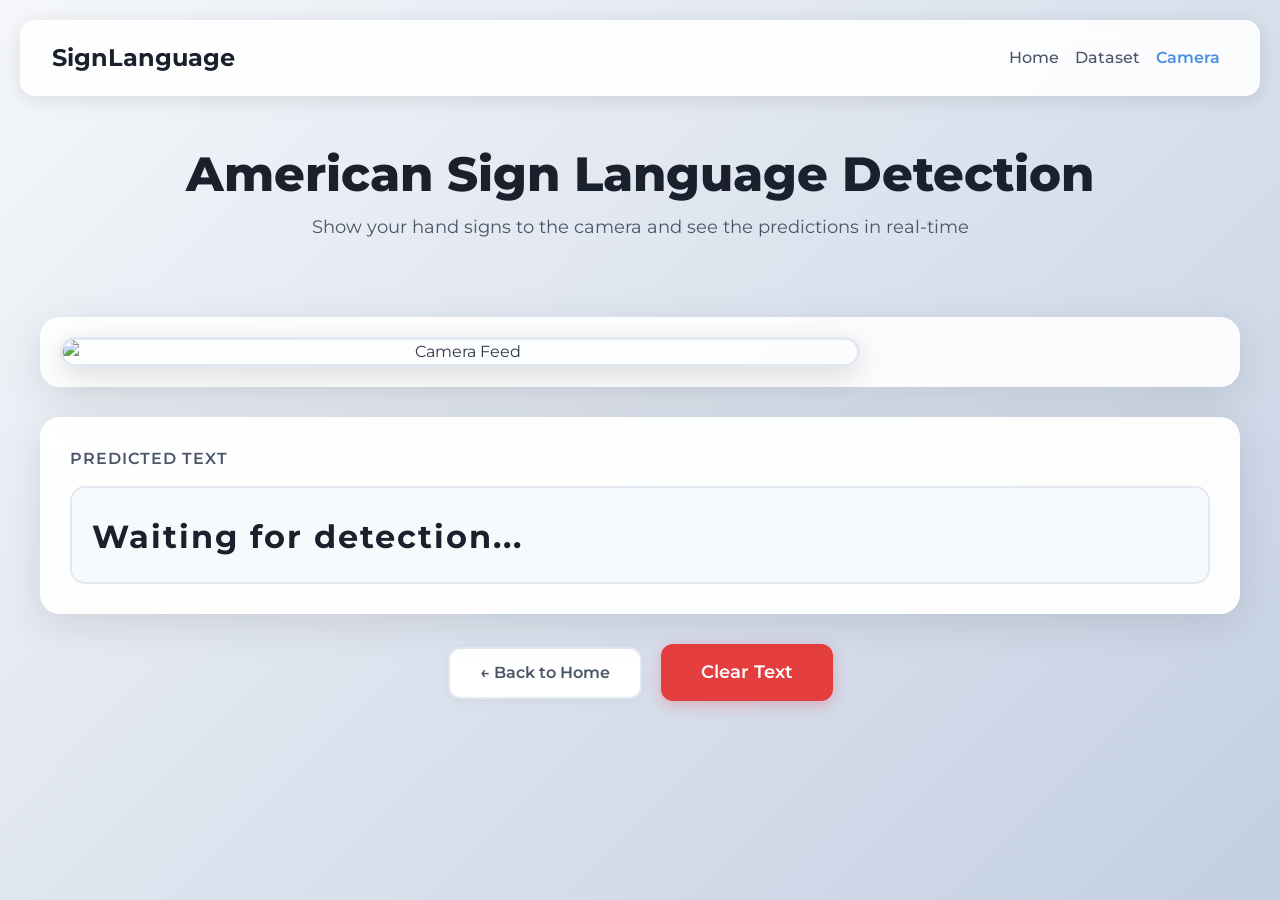
==== templates/camera.html @ 35fbe23a "Initial commit" ====
<!DOCTYPE html>
<html lang="en">
<head>
    <meta charset="UTF-8">
    <meta name="viewport" content="width=device-width, initial-scale=1.0">
    <title>ASL Prediction - Camera</title>
    <link rel="preconnect" href="https://fonts.googleapis.com">
    <link rel="preconnect" href="https://fonts.gstatic.com" crossorigin>
    <link href="https://fonts.googleapis.com/css2?family=Montserrat:ital,wght@0,100..900;1,100..900&display=swap" rel="stylesheet">
    <link href="https://cdn.jsdelivr.net/npm/bootstrap@5.3.3/dist/css/bootstrap.min.css" rel="stylesheet" integrity="sha384-QWTKZyjpPEjISv5WaRU9OFeRpok6YctnYmDr5pNlyT2bRjXh0JMhjY6hW+ALEwIH" crossorigin="anonymous">
    <style>
        * {
            margin: 0;
            padding: 0;
            box-sizing: border-box;
        }

        body {
            font-family: 'Montserrat', sans-serif;
            background: linear-gradient(135deg, #f5f7fa 0%, #c3cfe2 100%);
            min-height: 100vh;
            padding: 20px;
            color: #2d3748;
        }

        .navbar {
            background: rgba(255, 255, 255, 0.9);
            backdrop-filter: blur(10px);
            border-radius: 15px;
            margin-bottom: 30px;
            padding: 15px 20px;
            box-shadow: 0 4px 20px rgba(0, 0, 0, 0.1);
        }

        .navbar-brand {
            font-weight: 700;
            font-size: 24px;
            color: #1a202c !important;
        }

        .navbar-toggler {
            border: 2px solid #e2e8f0;
        }

        .navbar-toggler-icon {
            background-image: url("data:image/svg+xml,%3csvg xmlns='http://www.w3.org/2000/svg' viewBox='0 0 30 30'%3e%3cpath stroke='rgba%2842, 55, 72, 1%29' stroke-linecap='round' stroke-miterlimit='10' stroke-width='2' d='M4 7h22M4 15h22M4 23h22'/%3e%3c/svg%3e");
        }

        .nav-link {
            color: #4a5568 !important;
            font-weight: 500;
            transition: all 0.3s ease;
        }

        .nav-link:hover {
            color: #2d3748 !important;
            transform: translateY(-1px);
        }

        .nav-link.active {
            color: #4a90e2 !important;
            font-weight: 600;
        }

        .container-main {
            max-width: 1200px;
            margin: 0 auto;
        }

        .page-title {
            text-align: center;
            margin-bottom: 40px;
            padding: 20px;
        }

        .page-title h1 {
            font-size: 48px;
            font-weight: 800;
            color: #1a202c;
            margin-bottom: 10px;
        }

        .page-title p {
            font-size: 18px;
            color: #4a5568;
            font-weight: 400;
        }

        .video-container {
            background: rgba(255, 255, 255, 0.9);
            backdrop-filter: blur(10px);
            border-radius: 20px;
            padding: 20px;
            box-shadow: 0 10px 40px rgba(0, 0, 0, 0.1);
            margin-bottom: 30px;
            text-align: center;
        }

        #video-feed {
            width: 100%;
            max-width: 800px;
            height: auto;
            border-radius: 15px;
            box-shadow: 0 8px 30px rgba(0, 0, 0, 0.15);
            border: 3px solid #e2e8f0;
        }

        .prediction-container {
            background: rgba(255, 255, 255, 0.95);
            backdrop-filter: blur(10px);
            border-radius: 20px;
            padding: 30px;
            margin-bottom: 30px;
            box-shadow: 0 10px 40px rgba(0, 0, 0, 0.1);
        }

        .prediction-label {
            font-size: 16px;
            font-weight: 600;
            color: #4a5568;
            margin-bottom: 15px;
            text-transform: uppercase;
            letter-spacing: 1px;
        }

        #prediction {
            font-size: 36px;
            font-weight: 700;
            min-height: 60px;
            padding: 20px;
            background: #f7fafc;
            border-radius: 15px;
            border: 2px solid #e2e8f0;
            word-wrap: break-word;
        }

        .prediction-text {
            color: #1a202c;
            font-size: 32px;
            letter-spacing: 2px;
        }

        .button-container {
            text-align: center;
            margin-top: 30px;
        }

        .btn-clear {
            padding: 15px 40px;
            font-size: 18px;
            font-weight: 600;
            border-radius: 12px;
            background: #e53e3e;
            border: none;
            color: white;
            box-shadow: 0 4px 15px rgba(229, 62, 62, 0.3);
            transition: all 0.3s ease;
            cursor: pointer;
        }

        .btn-clear:hover {
            transform: translateY(-2px);
            box-shadow: 0 6px 20px rgba(229, 62, 62, 0.4);
            background: #c53030;
        }

        .btn-home {
            padding: 12px 30px;
            font-size: 16px;
            font-weight: 600;
            border-radius: 12px;
            background: white;
            border: 2px solid #e2e8f0;
            color: #4a5568;
            text-decoration: none;
            display: inline-block;
            margin-right: 15px;
            transition: all 0.3s ease;
            box-shadow: 0 2px 10px rgba(0, 0, 0, 0.05);
        }

        .btn-home:hover {
            background: #f7fafc;
            transform: translateY(-2px);
            color: #2d3748;
            box-shadow: 0 4px 15px rgba(0, 0, 0, 0.1);
        }

        @media (max-width: 768px) {
            .page-title h1 {
                font-size: 32px;
            }

            #prediction {
                font-size: 24px;
            }

            .video-container {
                padding: 15px;
            }
        }
    </style>
</head>
<body>
    <!-- Navbar -->
    <nav class="navbar navbar-expand-lg">
        <div class="container-fluid">
            <a class="navbar-brand" href="/">SignLanguage</a>
            <button class="navbar-toggler" type="button" data-bs-toggle="collapse" data-bs-target="#navbarNav" aria-controls="navbarNav" aria-expanded="false" aria-label="Toggle navigation">
                <span class="navbar-toggler-icon"></span>
            </button>
            <div class="collapse navbar-collapse" id="navbarNav">
                <ul class="navbar-nav ms-auto">
                    <li class="nav-item">
                        <a class="nav-link" href="/">Home</a>
                    </li>
                    <li class="nav-item">
                        <a class="nav-link" href="/dataset">Dataset</a>
                    </li>
                    <li class="nav-item">
                        <a class="nav-link active" href="/camera">Camera</a>
                    </li>
                </ul>
            </div>
        </div>
    </nav>

    <div class="container-main">
        <div class="page-title">
            <h1>American Sign Language Detection</h1>
            <p>Show your hand signs to the camera and see the predictions in real-time</p>
        </div>

        <div class="video-container">
            <img id="video-feed" src="{{ url_for('video_feed') }}" alt="Camera Feed" style="display: block;">
            <div id="camera-error" style="display: none; text-align: center; padding: 20px; color: #e53e3e;">
                <p>Camera not available. Please check:</p>
                <ul style="text-align: left; display: inline-block;">
                    <li>Camera permissions are granted</li>
                    <li>No other application is using the camera</li>
                    <li>Camera is connected and working</li>
                </ul>
            </div>
        </div>

        <div class="prediction-container">
            <div class="prediction-label">Predicted Text</div>
            <div id="prediction">
                <span class="prediction-text" id="prediction-text">Waiting for detection...</span>
            </div>
        </div>

        <div class="button-container">
            <a href="/" class="btn-home">← Back to Home</a>
            <button class="btn-clear" onclick="clearText()">Clear Text</button>
        </div>
    </div>

    <script src="https://cdn.jsdelivr.net/npm/bootstrap@5.3.3/dist/js/bootstrap.bundle.min.js" integrity="sha384-YvpcrYf0tY3lHB60NNkmXc5s9fDVZLESaAA55NDzOxhy9GkcIdslK1eN7N6jIeHz" crossorigin="anonymous"></script>
    <script>
        const predictionText = document.getElementById('prediction-text');

        // Fetch prediction from Flask backend
        async function fetchPrediction() {
            try {
                const response = await fetch('/get_prediction');
                const data = await response.json();
                if (data.prediction && data.prediction.trim() !== '') {
                    predictionText.textContent = data.prediction;
                    predictionText.style.color = '#1a202c';
                } else {
                    predictionText.textContent = 'Waiting for detection...';
                    predictionText.style.color = '#a0aec0';
                }
            } catch (error) {
                console.error('Error fetching prediction:', error);
            }
        }

        // Clear the text field
        async function clearText() {
            try {
                await fetch('/clear_text', { method: 'POST' });
                predictionText.textContent = 'Waiting for detection...';
                predictionText.style.color = '#a0aec0';
            } catch (error) {
                console.error('Error clearing text:', error);
            }
        }

        // Update prediction every second
        setInterval(fetchPrediction, 1000);
        
        // Initial fetch
        fetchPrediction();
        
        // Check if video feed is loading
        const videoFeed = document.getElementById('video-feed');
        const cameraError = document.getElementById('camera-error');
        
        videoFeed.onerror = function() {
            console.error('Error loading video feed');
            videoFeed.style.display = 'none';
            cameraError.style.display = 'block';
        };
        
        videoFeed.onload = function() {
            console.log('Video feed loaded successfully');
            videoFeed.style.display = 'block';
            cameraError.style.display = 'none';
        };
        
        // Set a timeout to check if feed loads
        setTimeout(function() {
            if (!videoFeed.complete || videoFeed.naturalWidth === 0) {
                console.warn('Video feed may not be loading');
            }
        }, 3000);
    </script>
</body>
</html>
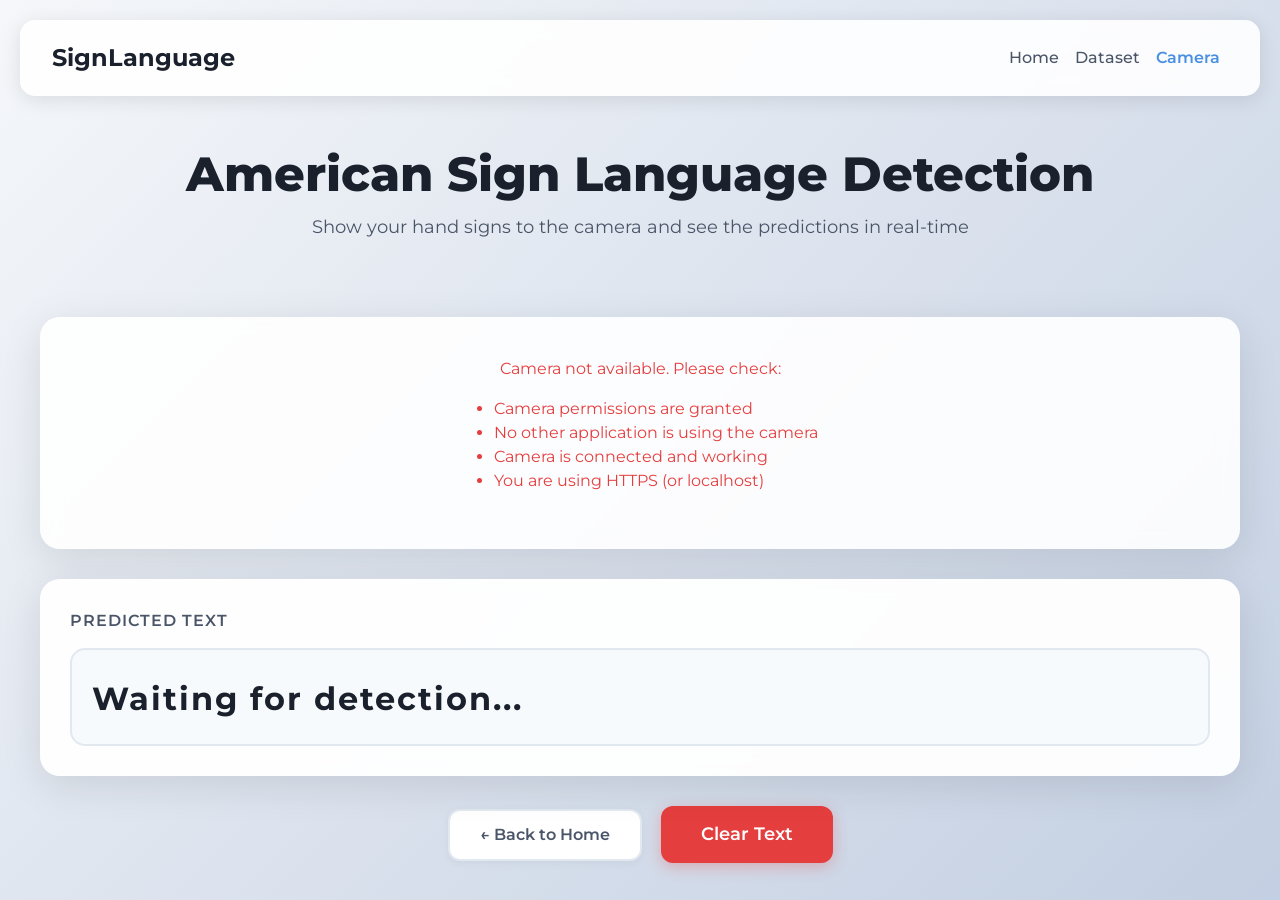
==== commit 76c33e15: "Configure for cloud deployment with Gunicorn and base64 webcam streaming" ====
--- a/templates/camera.html
+++ b/templates/camera.html
@@ -232,13 +232,16 @@
         </div>
 
         <div class="video-container">
-            <img id="video-feed" src="{{ url_for('video_feed') }}" alt="Camera Feed" style="display: block;">
+            <video id="webcam" autoplay playsinline style="display: none;"></video>
+            <canvas id="canvas" style="display: none;"></canvas>
+            <img id="video-feed" src="" alt="Camera Feed" style="display: none; width: 100%; max-width: 800px; border-radius: 15px; border: 3px solid #e2e8f0; margin: 0 auto;">
             <div id="camera-error" style="display: none; text-align: center; padding: 20px; color: #e53e3e;">
                 <p>Camera not available. Please check:</p>
                 <ul style="text-align: left; display: inline-block;">
                     <li>Camera permissions are granted</li>
                     <li>No other application is using the camera</li>
                     <li>Camera is connected and working</li>
+                    <li>You are using HTTPS (or localhost)</li>
                 </ul>
             </div>
         </div>
@@ -259,21 +262,93 @@
     <script src="https://cdn.jsdelivr.net/npm/bootstrap@5.3.3/dist/js/bootstrap.bundle.min.js" integrity="sha384-YvpcrYf0tY3lHB60NNkmXc5s9fDVZLESaAA55NDzOxhy9GkcIdslK1eN7N6jIeHz" crossorigin="anonymous"></script>
     <script>
         const predictionText = document.getElementById('prediction-text');
-
-        // Fetch prediction from Flask backend
-        async function fetchPrediction() {
+        const video = document.getElementById('webcam');
+        const canvas = document.getElementById('canvas');
+        const videoFeed = document.getElementById('video-feed');
+        const cameraError = document.getElementById('camera-error');
+        const ctx = canvas.getContext('2d', { willReadFrequently: true });
+        
+        let isProcessing = false;
+
+        async function setupCamera() {
             try {
-                const response = await fetch('/get_prediction');
-                const data = await response.json();
-                if (data.prediction && data.prediction.trim() !== '') {
-                    predictionText.textContent = data.prediction;
-                    predictionText.style.color = '#1a202c';
-                } else {
-                    predictionText.textContent = 'Waiting for detection...';
-                    predictionText.style.color = '#a0aec0';
+                const stream = await navigator.mediaDevices.getUserMedia({
+                    video: { width: 640, height: 480, facingMode: "user" },
+                    audio: false
+                });
+                video.srcObject = stream;
+                
+                return new Promise((resolve) => {
+                    video.onloadedmetadata = () => {
+                        resolve(video);
+                    };
+                });
+            } catch (err) {
+                console.error("Error accessing camera: ", err);
+                cameraError.style.display = 'block';
+                return null;
+            }
+        }
+
+        async function processFrame() {
+            if (!video.videoWidth || isProcessing) {
+                requestAnimationFrame(processFrame);
+                return;
+            }
+
+            isProcessing = true;
+            canvas.width = video.videoWidth;
+            canvas.height = video.videoHeight;
+            
+            // Draw video to canvas (flip horizontally for mirror effect)
+            ctx.translate(canvas.width, 0);
+            ctx.scale(-1, 1);
+            ctx.drawImage(video, 0, 0, canvas.width, canvas.height);
+            ctx.setTransform(1, 0, 0, 1, 0, 0);
+            
+            const imageData = canvas.toDataURL('image/jpeg', 0.6); // Compress to 60% quality for faster transfer
+            
+            try {
+                const response = await fetch('/process_frame', {
+                    method: 'POST',
+                    headers: {
+                        'Content-Type': 'application/json'
+                    },
+                    body: JSON.stringify({ image: imageData })
+                });
+                
+                if (response.ok) {
+                    const data = await response.json();
+                    
+                    if (data.image) {
+                        videoFeed.src = data.image;
+                        if(videoFeed.style.display === 'none') {
+                            videoFeed.style.display = 'block';
+                        }
+                    }
+                    
+                    if (data.prediction && data.prediction.trim() !== '') {
+                        predictionText.textContent = data.prediction;
+                        predictionText.style.color = '#1a202c';
+                    } else {
+                        predictionText.textContent = 'Waiting for detection...';
+                        predictionText.style.color = '#a0aec0';
+                    }
                 }
-            } catch (error) {
-                console.error('Error fetching prediction:', error);
+            } catch (err) {
+                console.error("Error processing frame: ", err);
+            }
+            
+            isProcessing = false;
+            // Add a small delay between frames to avoid overwhelming the server
+            setTimeout(() => requestAnimationFrame(processFrame), 50);
+        }
+
+        async function main() {
+            const cam = await setupCamera();
+            if (cam) {
+                cam.play();
+                processFrame();
             }
         }
 
@@ -288,34 +363,8 @@
             }
         }
 
-        // Update prediction every second
-        setInterval(fetchPrediction, 1000);
-        
-        // Initial fetch
-        fetchPrediction();
-        
-        // Check if video feed is loading
-        const videoFeed = document.getElementById('video-feed');
-        const cameraError = document.getElementById('camera-error');
-        
-        videoFeed.onerror = function() {
-            console.error('Error loading video feed');
-            videoFeed.style.display = 'none';
-            cameraError.style.display = 'block';
-        };
-        
-        videoFeed.onload = function() {
-            console.log('Video feed loaded successfully');
-            videoFeed.style.display = 'block';
-            cameraError.style.display = 'none';
-        };
-        
-        // Set a timeout to check if feed loads
-        setTimeout(function() {
-            if (!videoFeed.complete || videoFeed.naturalWidth === 0) {
-                console.warn('Video feed may not be loading');
-            }
-        }, 3000);
+        // Initialize
+        window.addEventListener('load', main);
     </script>
 </body>
 </html>
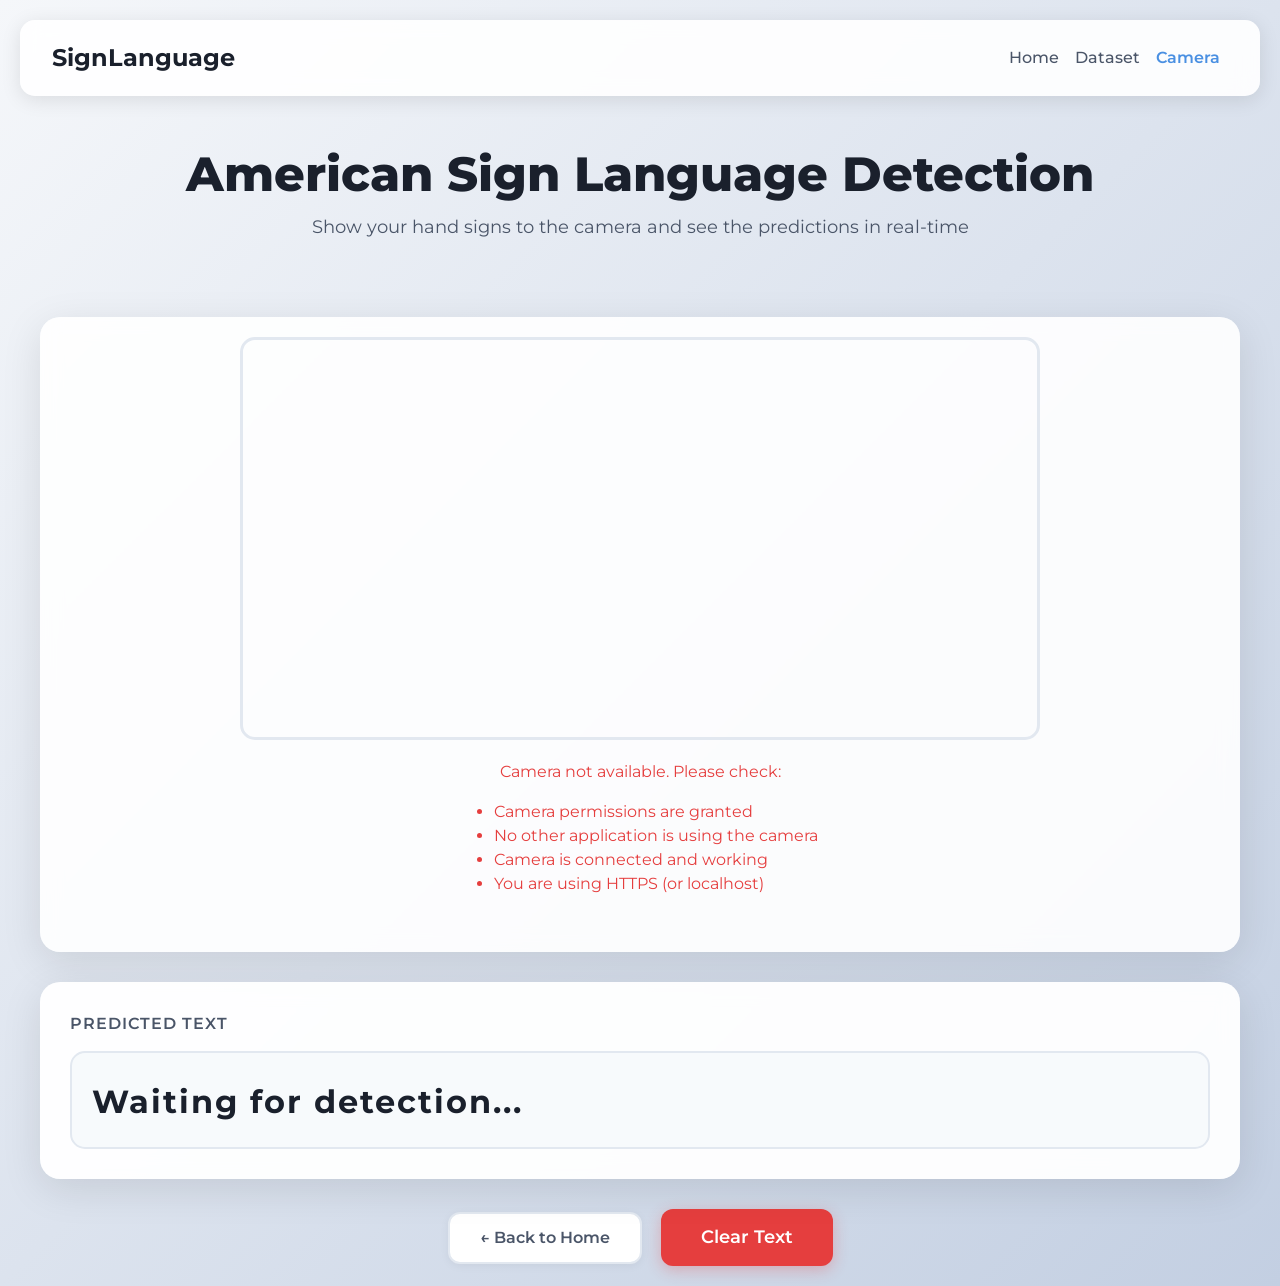
==== commit eb4b1d18: "Show raw webcam feed immediately while waiting for backend processing" ====
--- a/templates/camera.html
+++ b/templates/camera.html
@@ -232,7 +232,7 @@
         </div>
 
         <div class="video-container">
-            <video id="webcam" autoplay playsinline style="display: none;"></video>
+            <video id="webcam" autoplay playsinline style="width: 100%; max-width: 800px; border-radius: 15px; border: 3px solid #e2e8f0; margin: 0 auto; display: block;"></video>
             <canvas id="canvas" style="display: none;"></canvas>
             <img id="video-feed" src="" alt="Camera Feed" style="display: none; width: 100%; max-width: 800px; border-radius: 15px; border: 3px solid #e2e8f0; margin: 0 auto;">
             <div id="camera-error" style="display: none; text-align: center; padding: 20px; color: #e53e3e;">
@@ -324,6 +324,7 @@
                         videoFeed.src = data.image;
                         if(videoFeed.style.display === 'none') {
                             videoFeed.style.display = 'block';
+                            video.style.display = 'none'; // Hide raw webcam
                         }
                     }
                     
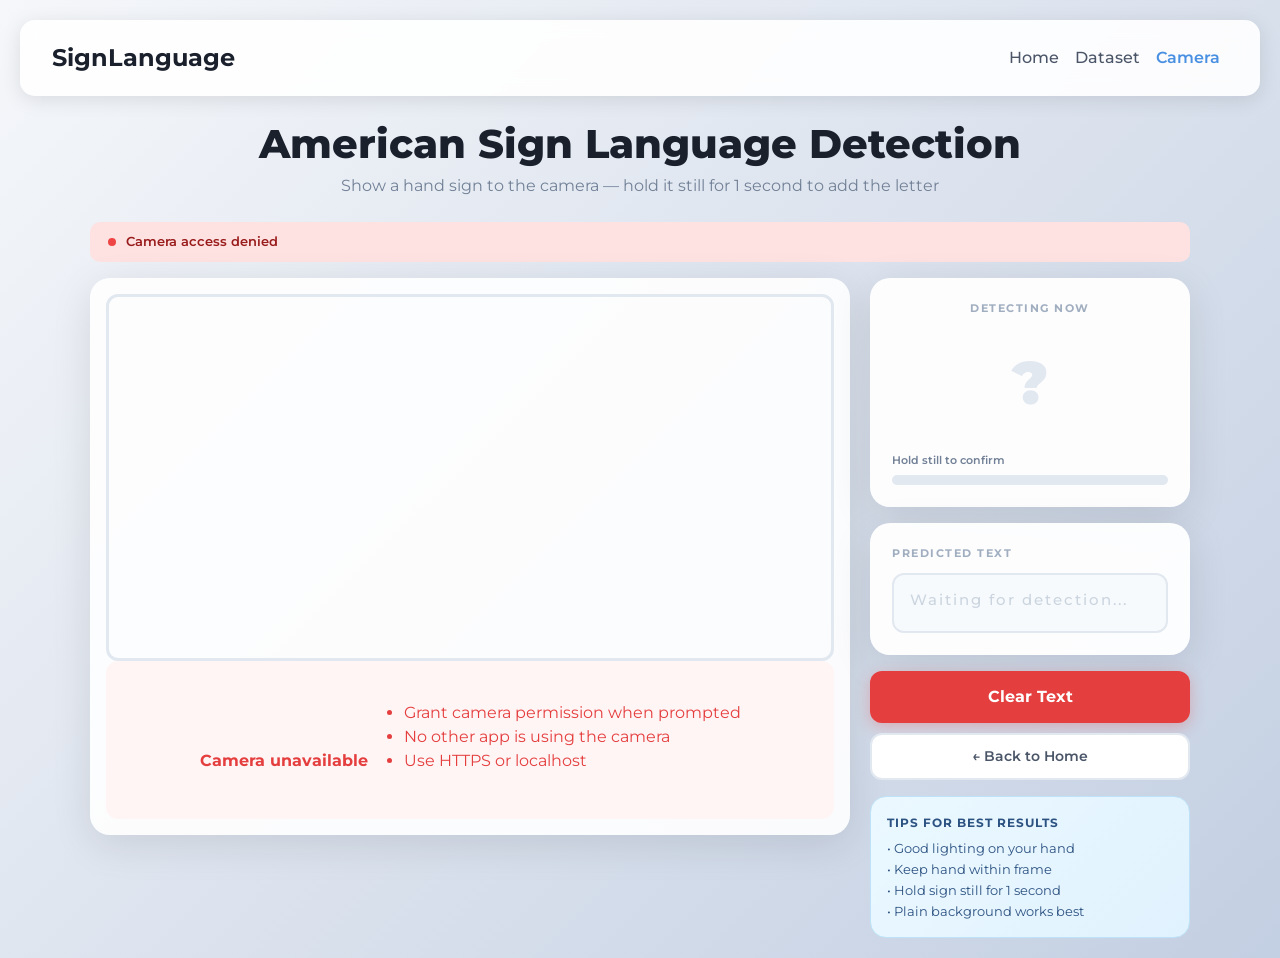
==== commit 34e84bd0: "Add dataset page, fix MediaPipe landmark display, and real-time detection UI - Add /dataset route se" ====
--- a/templates/camera.html
+++ b/templates/camera.html
@@ -3,17 +3,13 @@
 <head>
     <meta charset="UTF-8">
     <meta name="viewport" content="width=device-width, initial-scale=1.0">
-    <title>ASL Prediction - Camera</title>
+    <title>ASL Detection - Camera</title>
     <link rel="preconnect" href="https://fonts.googleapis.com">
     <link rel="preconnect" href="https://fonts.gstatic.com" crossorigin>
     <link href="https://fonts.googleapis.com/css2?family=Montserrat:ital,wght@0,100..900;1,100..900&display=swap" rel="stylesheet">
     <link href="https://cdn.jsdelivr.net/npm/bootstrap@5.3.3/dist/css/bootstrap.min.css" rel="stylesheet" integrity="sha384-QWTKZyjpPEjISv5WaRU9OFeRpok6YctnYmDr5pNlyT2bRjXh0JMhjY6hW+ALEwIH" crossorigin="anonymous">
     <style>
-        * {
-            margin: 0;
-            padding: 0;
-            box-sizing: border-box;
-        }
+        * { margin: 0; padding: 0; box-sizing: border-box; }
 
         body {
             font-family: 'Montserrat', sans-serif;
@@ -25,201 +21,177 @@
 
         .navbar {
             background: rgba(255, 255, 255, 0.9);
+            -webkit-backdrop-filter: blur(10px);
             backdrop-filter: blur(10px);
             border-radius: 15px;
-            margin-bottom: 30px;
+            margin-bottom: 24px;
             padding: 15px 20px;
             box-shadow: 0 4px 20px rgba(0, 0, 0, 0.1);
         }
-
-        .navbar-brand {
-            font-weight: 700;
-            font-size: 24px;
-            color: #1a202c !important;
-        }
-
-        .navbar-toggler {
-            border: 2px solid #e2e8f0;
-        }
-
-        .navbar-toggler-icon {
-            background-image: url("data:image/svg+xml,%3csvg xmlns='http://www.w3.org/2000/svg' viewBox='0 0 30 30'%3e%3cpath stroke='rgba%2842, 55, 72, 1%29' stroke-linecap='round' stroke-miterlimit='10' stroke-width='2' d='M4 7h22M4 15h22M4 23h22'/%3e%3c/svg%3e");
-        }
-
-        .nav-link {
-            color: #4a5568 !important;
-            font-weight: 500;
-            transition: all 0.3s ease;
-        }
-
-        .nav-link:hover {
-            color: #2d3748 !important;
-            transform: translateY(-1px);
-        }
-
-        .nav-link.active {
-            color: #4a90e2 !important;
-            font-weight: 600;
-        }
-
-        .container-main {
-            max-width: 1200px;
-            margin: 0 auto;
-        }
-
-        .page-title {
+        .navbar-brand { font-weight: 700; font-size: 24px; color: #1a202c !important; }
+        .nav-link { color: #4a5568 !important; font-weight: 500; transition: all 0.3s; }
+        .nav-link:hover { color: #2d3748 !important; transform: translateY(-1px); }
+        .nav-link.active { color: #4a90e2 !important; font-weight: 600; }
+
+        .container-main { max-width: 1100px; margin: 0 auto; }
+
+        .page-title { text-align: center; margin-bottom: 24px; }
+        .page-title h1 { font-size: 40px; font-weight: 800; color: #1a202c; margin-bottom: 6px; }
+        .page-title p { font-size: 16px; color: #718096; }
+
+        /* Status bar */
+        .status-bar {
+            display: flex; align-items: center; gap: 10px;
+            padding: 10px 18px; border-radius: 10px;
+            margin-bottom: 16px; font-size: 13px; font-weight: 600;
+            transition: all 0.3s;
+        }
+        .status-bar.connecting { background: #fff3cd; color: #856404; }
+        .status-bar.active { background: #d1fae5; color: #065f46; }
+        .status-bar.error { background: #fee2e2; color: #991b1b; }
+        .status-dot {
+            width: 8px; height: 8px; border-radius: 50%; flex-shrink: 0;
+        }
+        .status-bar.connecting .status-dot { background: #f59e0b; animation: pulse 1s infinite; }
+        .status-bar.active .status-dot { background: #10b981; }
+        .status-bar.error .status-dot { background: #ef4444; }
+        @keyframes pulse { 0%,100%{opacity:1} 50%{opacity:0.3} }
+        .status-dot { will-change: opacity; }
+
+        /* Layout */
+        .camera-layout {
+            display: grid;
+            grid-template-columns: 1fr 320px;
+            gap: 20px;
+            align-items: start;
+        }
+
+        /* Video panel */
+        .video-panel {
+            background: rgba(255,255,255,0.9);
+            border-radius: 20px; padding: 16px;
+            box-shadow: 0 10px 40px rgba(0,0,0,0.1);
+        }
+        .video-wrap { position: relative; }
+        #webcam, #video-feed {
+            width: 100%; border-radius: 12px;
+            border: 3px solid #e2e8f0;
+            display: block;
+        }
+        #video-feed { display: none; }
+        #canvas { display: none; }
+        #camera-error {
+            display: none; padding: 30px; text-align: center; color: #e53e3e;
+            background: #fff5f5; border-radius: 12px;
+        }
+        #camera-error ul { text-align: left; display: inline-block; margin-top: 10px; }
+
+        /* Side panel */
+        .side-panel { display: flex; flex-direction: column; gap: 16px; }
+
+        /* Live detection card */
+        .detect-card {
+            background: rgba(255,255,255,0.95);
+            border-radius: 20px; padding: 22px;
+            box-shadow: 0 10px 40px rgba(0,0,0,0.1);
             text-align: center;
-            margin-bottom: 40px;
-            padding: 20px;
-        }
-
-        .page-title h1 {
-            font-size: 48px;
-            font-weight: 800;
-            color: #1a202c;
-            margin-bottom: 10px;
-        }
-
-        .page-title p {
-            font-size: 18px;
-            color: #4a5568;
-            font-weight: 400;
-        }
-
-        .video-container {
-            background: rgba(255, 255, 255, 0.9);
-            backdrop-filter: blur(10px);
-            border-radius: 20px;
-            padding: 20px;
-            box-shadow: 0 10px 40px rgba(0, 0, 0, 0.1);
-            margin-bottom: 30px;
-            text-align: center;
-        }
-
-        #video-feed {
-            width: 100%;
-            max-width: 800px;
-            height: auto;
-            border-radius: 15px;
-            box-shadow: 0 8px 30px rgba(0, 0, 0, 0.15);
-            border: 3px solid #e2e8f0;
-        }
-
-        .prediction-container {
-            background: rgba(255, 255, 255, 0.95);
-            backdrop-filter: blur(10px);
-            border-radius: 20px;
-            padding: 30px;
-            margin-bottom: 30px;
-            box-shadow: 0 10px 40px rgba(0, 0, 0, 0.1);
-        }
-
-        .prediction-label {
-            font-size: 16px;
-            font-weight: 600;
-            color: #4a5568;
-            margin-bottom: 15px;
-            text-transform: uppercase;
-            letter-spacing: 1px;
-        }
-
-        #prediction {
-            font-size: 36px;
-            font-weight: 700;
-            min-height: 60px;
-            padding: 20px;
-            background: #f7fafc;
-            border-radius: 15px;
-            border: 2px solid #e2e8f0;
-            word-wrap: break-word;
-        }
-
-        .prediction-text {
-            color: #1a202c;
-            font-size: 32px;
-            letter-spacing: 2px;
-        }
-
-        .button-container {
-            text-align: center;
-            margin-top: 30px;
-        }
-
+        }
+        .detect-label {
+            font-size: 11px; font-weight: 700; color: #a0aec0;
+            text-transform: uppercase; letter-spacing: 1.5px; margin-bottom: 12px;
+        }
+        .detect-char {
+            font-size: 96px; font-weight: 900; line-height: 1;
+            color: #4a90e2; min-height: 110px;
+            display: flex; align-items: center; justify-content: center;
+            transition: all 0.15s;
+        }
+        .detect-char.empty { color: #e2e8f0; font-size: 60px; }
+
+        /* Hold progress */
+        .hold-wrap { margin-top: 14px; }
+        .hold-label {
+            font-size: 11px; color: #718096; font-weight: 600;
+            margin-bottom: 6px; text-align: left;
+        }
+        .hold-bar-bg {
+            background: #e2e8f0; border-radius: 6px; height: 10px; overflow: hidden;
+        }
+        .hold-bar {
+            height: 100%; border-radius: 6px; width: 0%;
+            background: linear-gradient(90deg, #4a90e2, #38b2ac);
+            transition: width 0.1s linear;
+        }
+        .hold-bar.full { background: linear-gradient(90deg, #38b2ac, #10b981); }
+
+        /* Predicted text card */
+        .text-card {
+            background: rgba(255,255,255,0.95);
+            border-radius: 20px; padding: 22px;
+            box-shadow: 0 10px 40px rgba(0,0,0,0.1);
+        }
+        .text-label {
+            font-size: 11px; font-weight: 700; color: #a0aec0;
+            text-transform: uppercase; letter-spacing: 1.5px; margin-bottom: 12px;
+        }
+        #prediction-box {
+            font-size: 22px; font-weight: 700; min-height: 60px;
+            padding: 14px 16px; background: #f7fafc;
+            border-radius: 12px; border: 2px solid #e2e8f0;
+            word-break: break-all; letter-spacing: 2px;
+            color: #1a202c; line-height: 1.4;
+        }
+        #prediction-box.empty { color: #cbd5e0; font-size: 15px; font-weight: 500; }
+
+        /* Buttons */
         .btn-clear {
-            padding: 15px 40px;
-            font-size: 18px;
-            font-weight: 600;
-            border-radius: 12px;
-            background: #e53e3e;
-            border: none;
-            color: white;
-            box-shadow: 0 4px 15px rgba(229, 62, 62, 0.3);
-            transition: all 0.3s ease;
-            cursor: pointer;
-        }
-
-        .btn-clear:hover {
-            transform: translateY(-2px);
-            box-shadow: 0 6px 20px rgba(229, 62, 62, 0.4);
-            background: #c53030;
-        }
-
+            width: 100%; padding: 14px; font-size: 16px; font-weight: 700;
+            border-radius: 12px; background: #e53e3e; border: none; color: white;
+            box-shadow: 0 4px 15px rgba(229,62,62,0.3); transition: all 0.3s; cursor: pointer;
+        }
+        .btn-clear:hover { transform: translateY(-2px); background: #c53030; box-shadow: 0 6px 20px rgba(229,62,62,0.4); }
         .btn-home {
-            padding: 12px 30px;
-            font-size: 16px;
-            font-weight: 600;
-            border-radius: 12px;
-            background: white;
-            border: 2px solid #e2e8f0;
-            color: #4a5568;
-            text-decoration: none;
-            display: inline-block;
-            margin-right: 15px;
-            transition: all 0.3s ease;
-            box-shadow: 0 2px 10px rgba(0, 0, 0, 0.05);
-        }
-
-        .btn-home:hover {
-            background: #f7fafc;
-            transform: translateY(-2px);
-            color: #2d3748;
-            box-shadow: 0 4px 15px rgba(0, 0, 0, 0.1);
-        }
-
-        @media (max-width: 768px) {
-            .page-title h1 {
-                font-size: 32px;
-            }
-
-            #prediction {
-                font-size: 24px;
-            }
-
-            .video-container {
-                padding: 15px;
-            }
+            display: block; text-align: center; padding: 11px;
+            font-size: 14px; font-weight: 600; border-radius: 12px;
+            background: white; border: 2px solid #e2e8f0; color: #4a5568;
+            text-decoration: none; transition: all 0.3s;
+        }
+        .btn-home:hover { background: #f7fafc; color: #2d3748; transform: translateY(-1px); }
+        .action-buttons { display: flex; flex-direction: column; gap: 10px; }
+
+        /* Tip card */
+        .tip-card {
+            background: linear-gradient(135deg, #ebf8ff, #e0f2fe);
+            border-radius: 16px; padding: 16px;
+            font-size: 13px; color: #2c5282; line-height: 1.6;
+            border: 1px solid #bee3f8;
+        }
+        .tip-card strong { display: block; margin-bottom: 6px; font-size: 12px; text-transform: uppercase; letter-spacing: 1px; }
+
+        @media (max-width: 860px) {
+            .camera-layout { grid-template-columns: 1fr; }
+            .side-panel { display: grid; grid-template-columns: 1fr 1fr; }
+            .detect-char { font-size: 72px; min-height: 85px; }
+        }
+        @media (max-width: 540px) {
+            .side-panel { grid-template-columns: 1fr; }
+            .page-title h1 { font-size: 28px; }
         }
     </style>
 </head>
 <body>
-    <!-- Navbar -->
     <nav class="navbar navbar-expand-lg">
         <div class="container-fluid">
             <a class="navbar-brand" href="/">SignLanguage</a>
-            <button class="navbar-toggler" type="button" data-bs-toggle="collapse" data-bs-target="#navbarNav" aria-controls="navbarNav" aria-expanded="false" aria-label="Toggle navigation">
+            <button class="navbar-toggler" type="button" data-bs-toggle="collapse" data-bs-target="#navbarNav"
+                    aria-controls="navbarNav" aria-expanded="false" aria-label="Toggle navigation" title="Toggle navigation">
                 <span class="navbar-toggler-icon"></span>
             </button>
             <div class="collapse navbar-collapse" id="navbarNav">
                 <ul class="navbar-nav ms-auto">
-                    <li class="nav-item">
-                        <a class="nav-link" href="/">Home</a>
-                    </li>
-                    <li class="nav-item">
-                        <a class="nav-link" href="/dataset">Dataset</a>
-                    </li>
-                    <li class="nav-item">
-                        <a class="nav-link active" href="/camera">Camera</a>
-                    </li>
+                    <li class="nav-item"><a class="nav-link" href="/">Home</a></li>
+                    <li class="nav-item"><a class="nav-link" href="/dataset">Dataset</a></li>
+                    <li class="nav-item"><a class="nav-link active" href="/camera">Camera</a></li>
                 </ul>
             </div>
         </div>
@@ -228,143 +200,213 @@
     <div class="container-main">
         <div class="page-title">
             <h1>American Sign Language Detection</h1>
-            <p>Show your hand signs to the camera and see the predictions in real-time</p>
+            <p>Show a hand sign to the camera — hold it still for 1 second to add the letter</p>
         </div>
 
-        <div class="video-container">
-            <video id="webcam" autoplay playsinline style="width: 100%; max-width: 800px; border-radius: 15px; border: 3px solid #e2e8f0; margin: 0 auto; display: block;"></video>
-            <canvas id="canvas" style="display: none;"></canvas>
-            <img id="video-feed" src="" alt="Camera Feed" style="display: none; width: 100%; max-width: 800px; border-radius: 15px; border: 3px solid #e2e8f0; margin: 0 auto;">
-            <div id="camera-error" style="display: none; text-align: center; padding: 20px; color: #e53e3e;">
-                <p>Camera not available. Please check:</p>
-                <ul style="text-align: left; display: inline-block;">
-                    <li>Camera permissions are granted</li>
-                    <li>No other application is using the camera</li>
-                    <li>Camera is connected and working</li>
-                    <li>You are using HTTPS (or localhost)</li>
-                </ul>
+        <div id="status-bar" class="status-bar connecting">
+            <div class="status-dot"></div>
+            <span id="status-text">Starting camera...</span>
+        </div>
+
+        <div class="camera-layout">
+            <!-- Video -->
+            <div class="video-panel">
+                <div class="video-wrap">
+                    <video id="webcam" autoplay playsinline webkit-playsinline muted></video>
+                    <canvas id="canvas"></canvas>
+                    <img id="video-feed" alt="Processed Camera Feed">
+                    <div id="camera-error">
+                        <strong>Camera unavailable</strong>
+                        <ul>
+                            <li>Grant camera permission when prompted</li>
+                            <li>No other app is using the camera</li>
+                            <li>Use HTTPS or localhost</li>
+                        </ul>
+                    </div>
+                </div>
+            </div>
+
+            <!-- Side panel -->
+            <div class="side-panel">
+                <!-- Live detection -->
+                <div class="detect-card">
+                    <div class="detect-label">Detecting Now</div>
+                    <div class="detect-char empty" id="live-char">?</div>
+                    <div class="hold-wrap">
+                        <div class="hold-label" id="hold-label">Hold still to confirm</div>
+                        <div class="hold-bar-bg">
+                            <div class="hold-bar" id="hold-bar"></div>
+                        </div>
+                    </div>
+                </div>
+
+                <!-- Accumulated text -->
+                <div class="text-card">
+                    <div class="text-label">Predicted Text</div>
+                    <div id="prediction-box" class="empty">Waiting for detection...</div>
+                </div>
+
+                <!-- Clear + home -->
+                <div class="action-buttons">
+                    <button type="button" class="btn-clear" onclick="clearText()">Clear Text</button>
+                    <a href="/" class="btn-home">&#8592; Back to Home</a>
+                </div>
+
+                <!-- Tip -->
+                <div class="tip-card">
+                    <strong>Tips for best results</strong>
+                    &bull; Good lighting on your hand<br>
+                    &bull; Keep hand within frame<br>
+                    &bull; Hold sign still for 1 second<br>
+                    &bull; Plain background works best
+                </div>
             </div>
         </div>
-
-        <div class="prediction-container">
-            <div class="prediction-label">Predicted Text</div>
-            <div id="prediction">
-                <span class="prediction-text" id="prediction-text">Waiting for detection...</span>
-            </div>
-        </div>
-
-        <div class="button-container">
-            <a href="/" class="btn-home">← Back to Home</a>
-            <button class="btn-clear" onclick="clearText()">Clear Text</button>
-        </div>
     </div>
 
     <script src="https://cdn.jsdelivr.net/npm/bootstrap@5.3.3/dist/js/bootstrap.bundle.min.js" integrity="sha384-YvpcrYf0tY3lHB60NNkmXc5s9fDVZLESaAA55NDzOxhy9GkcIdslK1eN7N6jIeHz" crossorigin="anonymous"></script>
     <script>
-        const predictionText = document.getElementById('prediction-text');
-        const video = document.getElementById('webcam');
-        const canvas = document.getElementById('canvas');
-        const videoFeed = document.getElementById('video-feed');
+        const webcam      = document.getElementById('webcam');
+        const canvas      = document.getElementById('canvas');
+        const videoFeed   = document.getElementById('video-feed');
         const cameraError = document.getElementById('camera-error');
-        const ctx = canvas.getContext('2d', { willReadFrequently: true });
-        
-        let isProcessing = false;
+        const statusBar   = document.getElementById('status-bar');
+        const statusText  = document.getElementById('status-text');
+        const liveChar    = document.getElementById('live-char');
+        const holdBar     = document.getElementById('hold-bar');
+        const holdLabel   = document.getElementById('hold-label');
+        const predBox     = document.getElementById('prediction-box');
+        const ctx         = canvas.getContext('2d', { willReadFrequently: true });
+
+        let isProcessing  = false;
+        let errorCount    = 0;
+
+        function setStatus(state, msg) {
+            statusBar.className = 'status-bar ' + state;
+            statusText.textContent = msg;
+        }
 
         async function setupCamera() {
             try {
                 const stream = await navigator.mediaDevices.getUserMedia({
-                    video: { width: 640, height: 480, facingMode: "user" },
+                    video: { width: { ideal: 640 }, height: { ideal: 480 }, facingMode: 'user' },
                     audio: false
                 });
-                video.srcObject = stream;
-                
-                return new Promise((resolve) => {
-                    video.onloadedmetadata = () => {
-                        resolve(video);
-                    };
+                webcam.srcObject = stream;
+                return new Promise(resolve => {
+                    webcam.onloadedmetadata = () => resolve(webcam);
                 });
             } catch (err) {
-                console.error("Error accessing camera: ", err);
+                console.error('Camera error:', err);
                 cameraError.style.display = 'block';
+                setStatus('error', 'Camera access denied');
                 return null;
             }
         }
 
         async function processFrame() {
-            if (!video.videoWidth || isProcessing) {
+            if (!webcam.videoWidth || isProcessing) {
                 requestAnimationFrame(processFrame);
                 return;
             }
 
             isProcessing = true;
-            canvas.width = video.videoWidth;
-            canvas.height = video.videoHeight;
-            
-            // Draw video to canvas (flip horizontally for mirror effect)
+            canvas.width  = webcam.videoWidth;
+            canvas.height = webcam.videoHeight;
+
+            // Mirror for natural feel
+            ctx.save();
             ctx.translate(canvas.width, 0);
             ctx.scale(-1, 1);
-            ctx.drawImage(video, 0, 0, canvas.width, canvas.height);
-            ctx.setTransform(1, 0, 0, 1, 0, 0);
-            
-            const imageData = canvas.toDataURL('image/jpeg', 0.6); // Compress to 60% quality for faster transfer
-            
+            ctx.drawImage(webcam, 0, 0, canvas.width, canvas.height);
+            ctx.restore();
+
+            const imageData = canvas.toDataURL('image/jpeg', 0.6);
+
             try {
-                const response = await fetch('/process_frame', {
+                const resp = await fetch('/process_frame', {
                     method: 'POST',
-                    headers: {
-                        'Content-Type': 'application/json'
-                    },
+                    headers: { 'Content-Type': 'application/json' },
                     body: JSON.stringify({ image: imageData })
                 });
-                
-                if (response.ok) {
-                    const data = await response.json();
-                    
+
+                if (resp.ok) {
+                    const data = await resp.json();
+                    errorCount = 0;
+                    setStatus('active', 'Connected — show a hand sign');
+
+                    // Show annotated feed, hide raw webcam
                     if (data.image) {
                         videoFeed.src = data.image;
-                        if(videoFeed.style.display === 'none') {
-                            videoFeed.style.display = 'block';
-                            video.style.display = 'none'; // Hide raw webcam
-                        }
+                        videoFeed.style.display = 'block';
+                        webcam.style.display = 'none';
                     }
-                    
+
+                    // Live character
+                    if (data.current_character) {
+                        liveChar.textContent = data.current_character.toUpperCase();
+                        liveChar.classList.remove('empty');
+                    } else {
+                        liveChar.textContent = '?';
+                        liveChar.classList.add('empty');
+                    }
+
+                    // Hold progress bar
+                    const pct = Math.round((data.hold_progress || 0) * 100);
+                    holdBar.style.width = pct + '%';
+                    if (pct >= 100) {
+                        holdBar.classList.add('full');
+                        holdLabel.textContent = 'Confirmed!';
+                    } else if (pct > 0) {
+                        holdBar.classList.remove('full');
+                        holdLabel.textContent = 'Hold still… ' + pct + '%';
+                    } else {
+                        holdBar.classList.remove('full');
+                        holdLabel.textContent = 'Hold still to confirm';
+                    }
+
+                    // Accumulated text
                     if (data.prediction && data.prediction.trim() !== '') {
-                        predictionText.textContent = data.prediction;
-                        predictionText.style.color = '#1a202c';
+                        predBox.textContent = data.prediction.toUpperCase();
+                        predBox.classList.remove('empty');
                     } else {
-                        predictionText.textContent = 'Waiting for detection...';
-                        predictionText.style.color = '#a0aec0';
+                        predBox.textContent = 'Waiting for detection...';
+                        predBox.classList.add('empty');
                     }
+                } else {
+                    throw new Error('HTTP ' + resp.status);
                 }
             } catch (err) {
-                console.error("Error processing frame: ", err);
+                errorCount++;
+                console.error('Frame error:', err);
+                if (errorCount > 5) {
+                    setStatus('error', 'Backend error — check console');
+                }
             }
-            
+
             isProcessing = false;
-            // Add a small delay between frames to avoid overwhelming the server
-            setTimeout(() => requestAnimationFrame(processFrame), 50);
+            setTimeout(() => requestAnimationFrame(processFrame), 80);
+        }
+
+        async function clearText() {
+            try {
+                await fetch('/clear_text', { method: 'POST' });
+                predBox.textContent = 'Waiting for detection...';
+                predBox.classList.add('empty');
+            } catch (e) {
+                console.error('Clear error:', e);
+            }
         }
 
         async function main() {
             const cam = await setupCamera();
             if (cam) {
                 cam.play();
+                setStatus('connecting', 'Camera ready — connecting to backend...');
                 processFrame();
             }
         }
 
-        // Clear the text field
-        async function clearText() {
-            try {
-                await fetch('/clear_text', { method: 'POST' });
-                predictionText.textContent = 'Waiting for detection...';
-                predictionText.style.color = '#a0aec0';
-            } catch (error) {
-                console.error('Error clearing text:', error);
-            }
-        }
-
-        // Initialize
         window.addEventListener('load', main);
     </script>
 </body>
